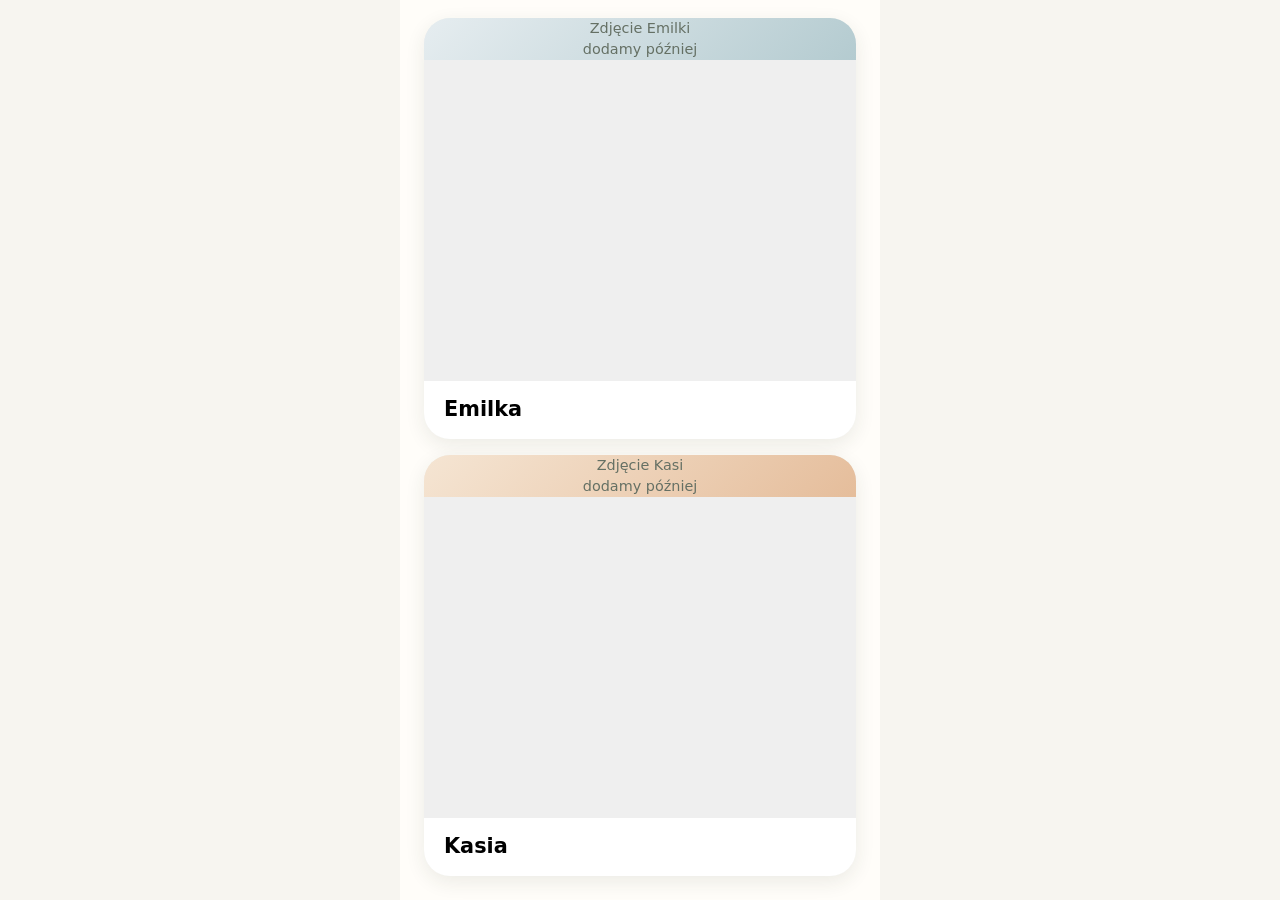
==== index.html @ 6e684e36 "Add mobile recipe prototype" ====
<!doctype html>
<html lang="pl">
  <head>
    <meta charset="utf-8">
    <meta name="viewport" content="width=device-width, initial-scale=1, viewport-fit=cover">
    <meta name="theme-color" content="#f7f5f0">
    <title>Przepisy rodzinne</title>
    <link rel="stylesheet" href="style.css">
  </head>
  <body>
    <main class="app" id="app">
      <section class="screen screen--people" id="people-screen" aria-label="Wybór osoby">
        <button class="person-card person-card--emilka" data-person="emilka" aria-label="Wybierz Emilkę">
          <span class="portrait" aria-hidden="true">Zdjęcie Emilki<br>dodamy później</span>
          <span class="person-name">Emilka</span>
        </button>
        <button class="person-card person-card--kasia" data-person="kasia" aria-label="Wybierz Kasię">
          <span class="portrait" aria-hidden="true">Zdjęcie Kasi<br>dodamy później</span>
          <span class="person-name">Kasia</span>
        </button>
      </section>

      <section class="screen hidden" id="search-screen" aria-labelledby="search-title">
        <header class="topbar"><button class="back" data-back="people" aria-label="Wróć">←</button><h1 id="search-title"></h1></header>
        <p class="screen-label">Wybierz posiłek</p>
        <div class="categories" role="group" aria-label="Kategoria posiłku">
          <button class="category" data-category="sniadanie">Śniadanie</button>
          <button class="category" data-category="obiad">Obiad</button>
          <button class="category" data-category="kolacja_przekaska">Kolacja / Przekąska</button>
        </div>
        <label class="ingredient-label" for="ingredient">Główny składnik</label>
        <input id="ingredient" type="search" autocomplete="off" placeholder="np. kurczak, ryż, batat">
        <button class="show-results" id="show-results" disabled>Pokaż przepisy</button>
        <p class="helper">Wyniki pojawią się po wybraniu kategorii.</p>
      </section>

      <section class="screen hidden" id="results-screen" aria-labelledby="results-title">
        <header class="topbar"><button class="back" data-back="search" aria-label="Wróć">←</button><h1 id="results-title">Przepisy</h1></header>
        <p class="result-summary" id="result-summary"></p>
        <div class="recipe-list" id="recipe-list"></div>
      </section>
    </main>
    <script src="app.js"></script>
  </body>
</html>
---- style.css ----
:root {
  color-scheme: light;
  font-family: system-ui, -apple-system, BlinkMacSystemFont, "Segoe UI", sans-serif;
  background: #f7f5f0;
  color: #202722;
}

* { box-sizing: border-box; }
body { margin: 0; min-width: 320px; background: #f7f5f0; }
button, input { font: inherit; }
button { cursor: pointer; -webkit-tap-highlight-color: transparent; }
.app { width: min(100%, 480px); min-height: 100dvh; margin: 0 auto; background: #fffdf9; }
.screen { min-height: 100dvh; padding: max(18px, env(safe-area-inset-top)) 18px max(24px, env(safe-area-inset-bottom)); }
.hidden { display: none; }

.screen--people { display: grid; grid-template-rows: 1fr 1fr; gap: 16px; }
.person-card { min-height: 0; border: 0; border-radius: 26px; overflow: hidden; display: grid; grid-template-rows: 1fr auto; padding: 0; text-align: left; box-shadow: 0 6px 20px #27322217; transition: transform .15s, box-shadow .15s; }
.person-card:active { transform: scale(.985); box-shadow: 0 2px 9px #27322222; }
.portrait { display: grid; place-items: center; text-align: center; color: #657064; line-height: 1.45; font-size: .9rem; }
.person-card--emilka .portrait { background: linear-gradient(135deg, #e6edf0, #b4cbd0); }
.person-card--kasia .portrait { background: linear-gradient(135deg, #f5e5d3, #e5bd9b); }
.person-name { padding: 16px 20px 18px; background: #fff; font-size: 1.3rem; font-weight: 700; }

.topbar { display: flex; align-items: center; gap: 14px; min-height: 52px; margin-bottom: 28px; }
.topbar h1 { font-size: 1.35rem; margin: 0; }
.back { width: 48px; height: 48px; border: 0; background: #edf1ec; border-radius: 50%; font-size: 1.6rem; line-height: 1; }
.screen-label, .ingredient-label { display: block; font-weight: 700; margin: 0 0 12px; }
.categories { display: grid; gap: 10px; margin-bottom: 32px; }
.category { min-height: 60px; padding: 14px 16px; border: 2px solid #dfe6de; border-radius: 16px; background: #fff; text-align: left; font-weight: 650; }
.category.selected { color: #fff; border-color: #376043; background: #376043; }
.ingredient-label { margin-top: 4px; }
input { width: 100%; min-height: 54px; border: 2px solid #dfe6de; border-radius: 14px; padding: 0 14px; background: #fff; outline-color: #376043; }
.show-results { width: 100%; min-height: 56px; margin-top: 20px; border: 0; border-radius: 16px; background: #376043; color: #fff; font-weight: 750; }
.show-results:disabled { background: #b8c2b8; cursor: default; }
.helper { color: #667067; font-size: .88rem; line-height: 1.45; }
.result-summary { color: #586259; margin: -10px 0 18px; }
.recipe-list { display: grid; gap: 12px; }
.recipe { display: block; padding: 17px; border: 1px solid #e1e6df; border-radius: 18px; color: inherit; text-decoration: none; background: #fff; }
.recipe:active { background: #f5f8f4; }
.recipe h2 { font-size: 1.04rem; line-height: 1.3; margin: 0 0 10px; }
.recipe-meta { display: flex; flex-wrap: wrap; gap: 8px; color: #586259; font-size: .84rem; }
.tag { padding: 4px 8px; border-radius: 999px; background: #e9f0e8; color: #34523a; }
.status { margin-top: 12px; font-size: .8rem; color: #895d19; }
.empty { padding: 28px 12px; text-align: center; color: #586259; }
@media (min-width: 430px) { .screen { padding-left: 24px; padding-right: 24px; } }
@media (max-height: 700px) { .screen--people { gap: 12px; } .person-card { border-radius: 20px; } .person-name { padding: 12px 16px; } }
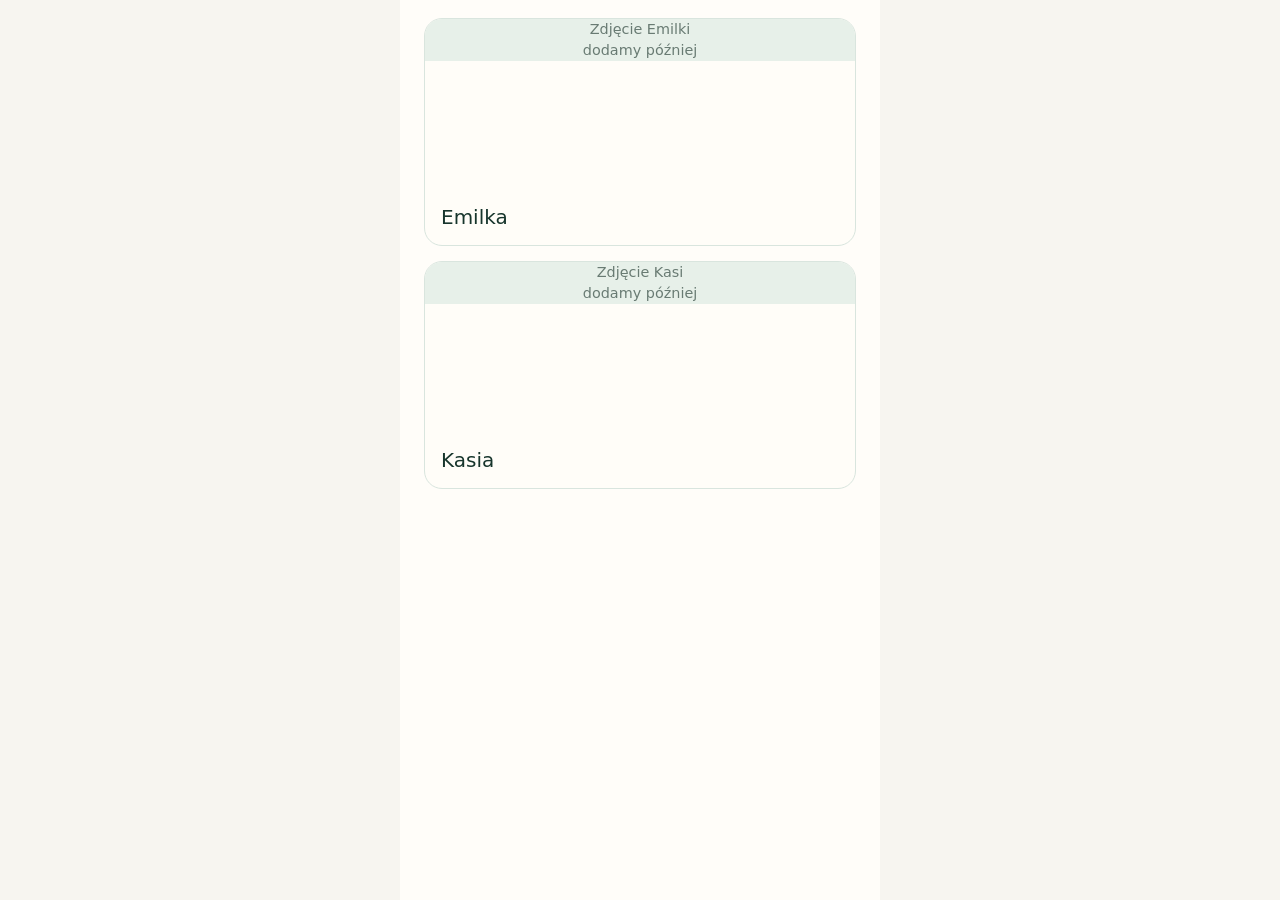
==== commit c2ba354a: "Restore card layout and bypass style cache" ====
--- a/index.html
+++ b/index.html
@@ -5,7 +5,7 @@
     <meta name="viewport" content="width=device-width, initial-scale=1, viewport-fit=cover">
     <meta name="theme-color" content="#f7f5f0">
     <title>Przepisy rodzinne</title>
-    <link rel="stylesheet" href="style.css">
+    <link rel="stylesheet" href="style.css?v=3">
   </head>
   <body>
     <main class="app" id="app">
--- a/style.css
+++ b/style.css
@@ -11,15 +11,13 @@
 button { cursor: pointer; -webkit-tap-highlight-color: transparent; }
 .app { width: min(100%, 480px); min-height: 100dvh; margin: 0 auto; background: #fffdf9; }
 .screen { min-height: 100dvh; padding: max(18px, env(safe-area-inset-top)) 18px max(24px, env(safe-area-inset-bottom)); }
-.hidden { display: none; }
+.screen.hidden { display: none !important; }
 
-.screen--people { display: grid; grid-template-rows: 1fr 1fr; gap: 16px; }
-.person-card { min-height: 0; border: 0; border-radius: 26px; overflow: hidden; display: grid; grid-template-rows: 1fr auto; padding: 0; text-align: left; box-shadow: 0 6px 20px #27322217; transition: transform .15s, box-shadow .15s; }
-.person-card:active { transform: scale(.985); box-shadow: 0 2px 9px #27322222; }
-.portrait { display: grid; place-items: center; text-align: center; color: #657064; line-height: 1.45; font-size: .9rem; }
-.person-card--emilka .portrait { background: linear-gradient(135deg, #e6edf0, #b4cbd0); }
-.person-card--kasia .portrait { background: linear-gradient(135deg, #f5e5d3, #e5bd9b); }
-.person-name { padding: 16px 20px 18px; background: #fff; font-size: 1.3rem; font-weight: 700; }
+.screen--people { display: grid; align-content: start; gap: 15px; padding: max(18px, env(safe-area-inset-top)) 18px max(24px, env(safe-area-inset-bottom)); }
+.person-card { border: 1px solid #d9e5de; border-radius: 18px; overflow: hidden; display: grid; grid-template-rows: 170px auto; padding: 0; text-align: left; background: #fffdf8; color: #17352c; box-shadow: none; transition: border-color .15s, background .15s; }
+.person-card:active { border-color: #286244; background: #dff1e5; }
+.portrait { display: grid; place-items: center; text-align: center; background: #e7f0e9; color: #697b73; line-height: 1.45; font-size: .9rem; }
+.person-name { padding: 16px; font-size: 1.25rem; font-weight: 500; }
 
 .topbar { display: flex; align-items: center; gap: 14px; min-height: 52px; margin-bottom: 28px; }
 .topbar h1 { font-size: 1.35rem; margin: 0; }
@@ -43,4 +41,4 @@
 .status { margin-top: 12px; font-size: .8rem; color: #895d19; }
 .empty { padding: 28px 12px; text-align: center; color: #586259; }
 @media (min-width: 430px) { .screen { padding-left: 24px; padding-right: 24px; } }
-@media (max-height: 700px) { .screen--people { gap: 12px; } .person-card { border-radius: 20px; } .person-name { padding: 12px 16px; } }
+@media (max-height: 700px) { .screen--people { gap: 12px; } .person-card { grid-template-rows: 140px auto; } .person-name { padding: 12px 16px; } }
